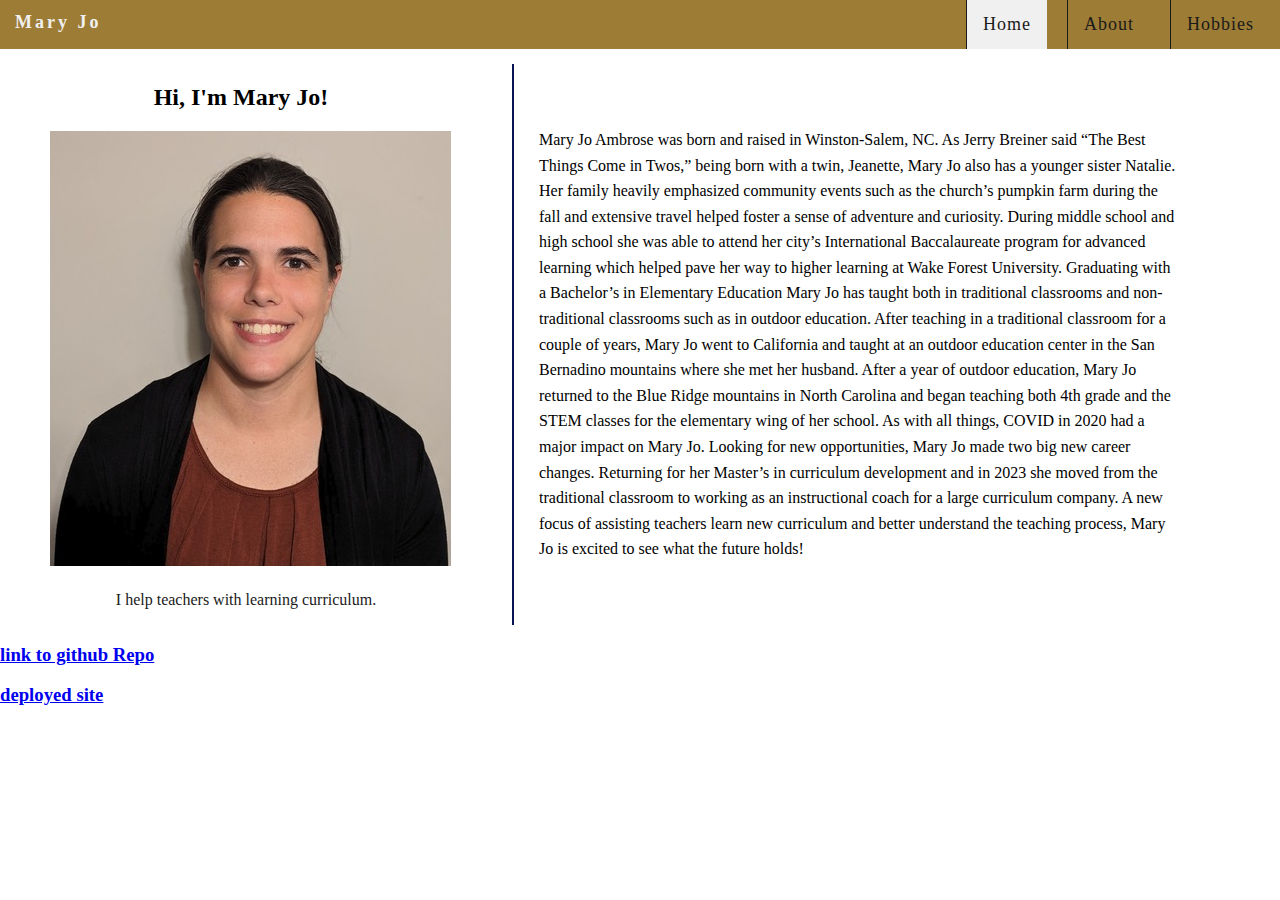
==== index.html @ 536bdade "made initial setups to index, about, and hobbies pages. Initial styling, more detailed styling" ====
<!DOCTYPE html>
<html>
<head>
    <meta name="Description" content="Module 4.2 Assignment" />
    <meta http-equiv="author" content="Jacob Ambrose" />
    <link rel="stylesheet" href="./Ambrose_biosite.css">
    <title>CSD 340 Development with HTML and CSS</title>
</head>
<body>
    <div id="container">
        <div class="navbar">
            <h1 id="title">Mary Jo</h1>
            <div class="nav-right">
                <a class="nav-item active" href="./index.html">Home</a>
                <a class="nav-item" href="./about.html">About</a>
                <a class="nav-item" href="./hobbies.html">Hobbies</a>
                
            </div>
    </div>    
    
        
     <div class="welcome-page"> 
        <div class="left-side">
            <h2>Hi, I'm Mary Jo!</h2>
            <figure><img src="./images/headshot (1).jpg" alt="">
            <figcaption>I help teachers with learning curriculum.</figcaption>
            </figure>
        </div>
        <div class="right-side">
            <p>Mary Jo Ambrose was born and raised in Winston-Salem, NC. As Jerry Breiner said “The Best Things Come in Twos,” being born with a  twin, Jeanette, Mary Jo also has a younger sister Natalie.
                 Her family heavily emphasized community events such as the church’s pumpkin farm during the fall and extensive travel helped foster a sense of adventure and curiosity.
                  During middle school and high school she was able to attend her city’s International Baccalaureate program for advanced learning which helped pave her way to higher learning at Wake Forest University.
                   Graduating with a Bachelor’s in Elementary Education Mary Jo has taught both in traditional classrooms and non-traditional classrooms such as in outdoor education. After teaching in a traditional classroom for a couple of years, Mary Jo went to California and taught at an outdoor education center in the San Bernadino mountains where she met her husband. 
                   After a year of outdoor education, Mary Jo returned to the Blue Ridge mountains in North Carolina and began teaching both 4th grade and the STEM classes for the elementary wing of her school.
                    As with all things, COVID in 2020 had a major impact on Mary Jo. Looking for new opportunities, Mary Jo made two big new career changes. 
                    Returning for her Master’s in curriculum development and in 2023 she moved from the traditional classroom to working as an instructional coach for a large curriculum company.
                     A new focus of assisting teachers learn new curriculum and better understand the teaching process, Mary Jo is excited to see what the future holds!
           </p>
        </div>
    </div>

    <div></div>
<!-- TODO:
make buttons for different landing pages? -->
    </div>
            <a href="https://github.com/jambrose0/bioSite" target="_blank"><h3>link to github Repo</h3></a>
            <a href="https://jambrose0.github.io/bioSite/" target="_blank"><h3>deployed site</h3></a>
            
</body>










</html>
---- Ambrose_biosite.css ----
/* sets css items for all pages */
body {
    margin: 0;

}
/* navbar css */
.navbar {
    list-style-type: none;
    overflow: hidden;
    background-color:#9D7C35;
    position: fixed;
    width: 100%;
    margin-bottom: 75px;
    top: 0;
}
#title {
    float: left;
    font-size: 18px;
    color: #F0F0F0;
    letter-spacing: 3px;
    padding-left: 5px;
    margin-left: 10px;
}
.nav-item {
    color: #1A1A1A;
    text-decoration: none;
    text-align: center;
    float: left;
    padding: 14px 16px;
    font-size: 18px;
    border-left: 1px solid #1A1A1A;
    margin: 0 10px;
    letter-spacing: 1px;
}
.nav-right {
    float: right;
}
.nav-item:hover {
    background-color: #1A1A1A;
    color: #F0F0F0;
}
.active {
    background-color: #F0F0F0;
    color: #1A1A1A;
}

/* landing page specific CSS */
.welcome-page {
    margin-top: 5%;
    align-items: center;
    display: flex;
}
.left-side {
    float: left;
    width: 40%;
    border-right: 2px solid #081554;
}
.left-side figure {
    align-items: center;
    padding-left: 10px;
}
.left-side h2  {
    text-align: center;
    margin-right: 30px;
}

figcaption {
    font: italic;
    font-size: 1em;
    color: #1A1A1A;
    padding-top: 5%;
    padding-right: 30px;
    text-align: center;
}
.right-side {
    margin: 10px;
    padding: 15px;
    width: 50%;
    line-height: 1.6;
}
.about-me {
    margin-top: 5%;
    align-items: center;
    display: flex;
}
#barrel {
    margin-left: 50px;
    text-align: center;
}
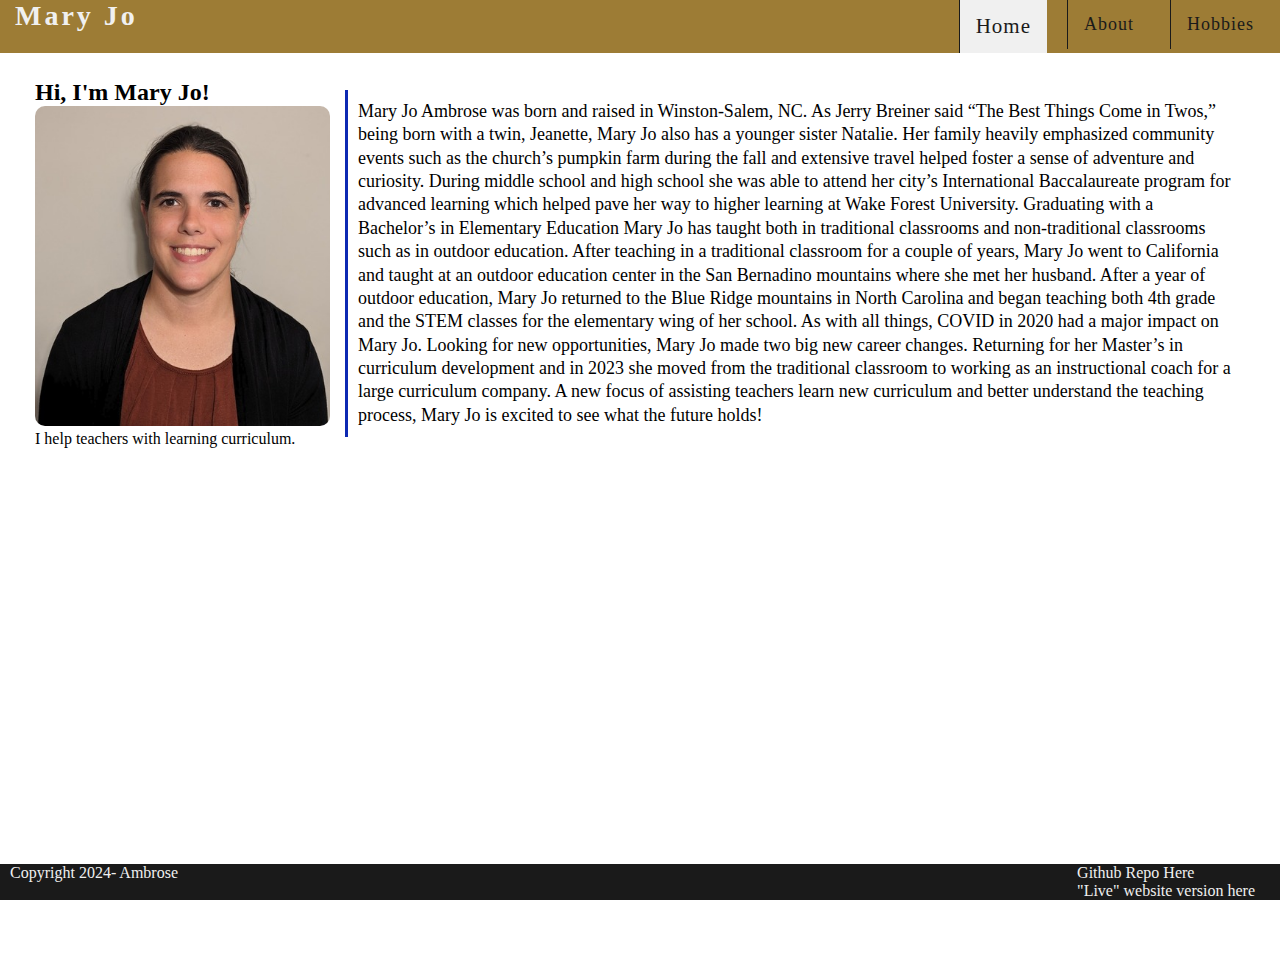
==== commit 7da9aaee: "made major changes across all 3 html files. Changed css to grid from flex, made hobbies page clickab" ====
--- a/index.html
+++ b/index.html
@@ -8,6 +8,7 @@
 </head>
 <body>
     <div id="container">
+        
         <div class="navbar">
             <h1 id="title">Mary Jo</h1>
             <div class="nav-right">
@@ -16,36 +17,45 @@
                 <a class="nav-item" href="./hobbies.html">Hobbies</a>
                 
             </div>
-    </div>    
-    
-        
-     <div class="welcome-page"> 
-        <div class="left-side">
-            <h2>Hi, I'm Mary Jo!</h2>
-            <figure><img src="./images/headshot (1).jpg" alt="">
-            <figcaption>I help teachers with learning curriculum.</figcaption>
-            </figure>
-        </div>
-        <div class="right-side">
-            <p>Mary Jo Ambrose was born and raised in Winston-Salem, NC. As Jerry Breiner said “The Best Things Come in Twos,” being born with a  twin, Jeanette, Mary Jo also has a younger sister Natalie.
-                 Her family heavily emphasized community events such as the church’s pumpkin farm during the fall and extensive travel helped foster a sense of adventure and curiosity.
-                  During middle school and high school she was able to attend her city’s International Baccalaureate program for advanced learning which helped pave her way to higher learning at Wake Forest University.
-                   Graduating with a Bachelor’s in Elementary Education Mary Jo has taught both in traditional classrooms and non-traditional classrooms such as in outdoor education. After teaching in a traditional classroom for a couple of years, Mary Jo went to California and taught at an outdoor education center in the San Bernadino mountains where she met her husband. 
-                   After a year of outdoor education, Mary Jo returned to the Blue Ridge mountains in North Carolina and began teaching both 4th grade and the STEM classes for the elementary wing of her school.
-                    As with all things, COVID in 2020 had a major impact on Mary Jo. Looking for new opportunities, Mary Jo made two big new career changes. 
-                    Returning for her Master’s in curriculum development and in 2023 she moved from the traditional classroom to working as an instructional coach for a large curriculum company.
-                     A new focus of assisting teachers learn new curriculum and better understand the teaching process, Mary Jo is excited to see what the future holds!
-           </p>
+        </div>    
+        <div class="welcome-grid">
+                <div class="welcome-item">
+                    <h2>Hi, I'm Mary Jo!</h2>
+                    <figure><img src="./images/headshot (1).jpg" alt="">
+                        <figcaption>I help teachers with learning curriculum.</figcaption>
+                    </figure>
+                    
+                </div>
+                <div class="welcome-item">
+                    
+                    <p>Mary Jo Ambrose was born and raised in Winston-Salem, NC. As Jerry Breiner said “The Best Things Come in Twos,” being born with a  twin, Jeanette, Mary Jo also has a younger sister Natalie.
+                        Her family heavily emphasized community events such as the church’s pumpkin farm during the fall and extensive travel helped foster a sense of adventure and curiosity.
+                        During middle school and high school she was able to attend her city’s International Baccalaureate program for advanced learning which helped pave her way to higher learning at Wake Forest University.
+                        Graduating with a Bachelor’s in Elementary Education Mary Jo has taught both in traditional classrooms and non-traditional classrooms such as in outdoor education. After teaching in a traditional classroom for a couple of years, Mary Jo went to California and taught at an outdoor education center in the San Bernadino mountains where she met her husband. 
+                        After a year of outdoor education, Mary Jo returned to the Blue Ridge mountains in North Carolina and began teaching both 4th grade and the STEM classes for the elementary wing of her school.
+                        As with all things, COVID in 2020 had a major impact on Mary Jo. Looking for new opportunities, Mary Jo made two big new career changes. 
+                        Returning for her Master’s in curriculum development and in 2023 she moved from the traditional classroom to working as an instructional coach for a large curriculum company.
+                        A new focus of assisting teachers learn new curriculum and better understand the teaching process, Mary Jo is excited to see what the future holds!
+                    </p>
+                </div>
+                
+            </div>
+            
+            <div class="welcome-page">
+            
+            
         </div>
     </div>
-
-    <div></div>
-<!-- TODO:
-make buttons for different landing pages? -->
-    </div>
-            <a href="https://github.com/jambrose0/bioSite" target="_blank"><h3>link to github Repo</h3></a>
-            <a href="https://jambrose0.github.io/bioSite/" target="_blank"><h3>deployed site</h3></a>
-            
+    <footer>
+        <p id="copy-left">Copyright 2024- Ambrose</p>
+    
+        <p id="right-side">
+            <a href="https://github.com/jambrose0/bioSite">Github Repo Here</a>
+            <br>
+            <a href="https://jambrose0.github.io/bioSite/">"Live" website version here</a>
+         </p>            
+    </footer>
+                      
 </body>
 
 
--- a/Ambrose_biosite.css
+++ b/Ambrose_biosite.css
@@ -1,34 +1,49 @@
+:root {
+    --main-color: #9D7C35;
+    --second-color: #1a1a1a;
+    --border-blue: #0D29B2;
+    --letter-white: #F0f0f0;
+    --greyback: #B3AEAA;
+
+}
 /* sets css items for all pages */
+* {
+    box-sizing: border-box;
+    margin: 0;
+    padding:0;
+}
 body {
-    margin: 0;
-
+    justify-content: center;
+    align-items: center;
+    min-height: 100vh;
+    
 }
 /* navbar css */
 .navbar {
     list-style-type: none;
     overflow: hidden;
-    background-color:#9D7C35;
+    background-color:var(--main-color);
     position: fixed;
     width: 100%;
-    margin-bottom: 75px;
     top: 0;
 }
 #title {
     float: left;
-    font-size: 18px;
-    color: #F0F0F0;
+    font-size: 28px;
+    color: var(--letter-white);
     letter-spacing: 3px;
     padding-left: 5px;
     margin-left: 10px;
+    text-align: center;
 }
 .nav-item {
-    color: #1A1A1A;
+    color: var(--second-color);
     text-decoration: none;
     text-align: center;
     float: left;
     padding: 14px 16px;
     font-size: 18px;
-    border-left: 1px solid #1A1A1A;
+    border-left: 1px solid var(--second-color);
     margin: 0 10px;
     letter-spacing: 1px;
 }
@@ -36,54 +51,233 @@
     float: right;
 }
 .nav-item:hover {
-    background-color: #1A1A1A;
-    color: #F0F0F0;
+    background-color: var(--second-color);
+    color: var(--letter-white);
 }
 .active {
-    background-color: #F0F0F0;
-    color: #1A1A1A;
+    background-color: var(--letter-white);
+    color: var(--second-color);
+    font-size: 21px;
+}
+/* footer section */
+footer {
+    background-color: var(--second-color);
+    color: var(--letter-white);
+    position: absolute;
+    bottom: 0;
+    width: 100%;
+    font-weight: 400;
+    padding-right: 10px;
+}
+footer:hover {
+    background-color: var(--main-color);
+    
+}
+footer a {
+    text-decoration: none;
+    color: var(--letter-white);
+    margin: 10px 0 10px 0;
+    padding: 5px;
+}
+footer a:hover {
+    text-decoration: underline;
+    font-size: 18px
+;}
+#copy-left {
+    float: left;
+    padding-left: 10px;
+}
+#right-side {
+    float: right;
+    padding-right: 10px;
 }
 
 /* landing page specific CSS */
+/* .welcome-page {
+    margin-top: 5%;
+    align-items: center;
+    display: flex;
+} */
 .welcome-page {
-    margin-top: 5%;
-    align-items: center;
-    display: flex;
-}
-.left-side {
-    float: left;
-    width: 40%;
-    border-right: 2px solid #081554;
-}
-.left-side figure {
-    align-items: center;
-    padding-left: 10px;
-}
-.left-side h2  {
+    width: 100%;
+    height: 100%;
+    background-image: url(./images/wakeForestCampus.jpg);
+    /* opacity: 0.9; */
+}
+.welcome-grid {
+    display: grid;
+    gap: 5px;
+    grid-template-columns: auto auto;
+    padding: 10px;
+    justify-content: center; 
+     align-items: center;
+    margin-top:  5%;
+}
+.welcome-item {
+    /* border: var(--border-blue); */
+    padding: 5px;
+}
+.welcome-item img {
+    max-width: 320px;
+    max-height: 320px;
+    border-radius: 10px;
+}
+.welcome-item p {
+    border-left: 3px solid var(--border-blue);
+    font-size: 18px;
+    padding: 10px;
+    max-width: 900px;
+    line-height: 1.3;
+}
+.welcome-item h2 figcaption {
+    align-items: center;
+    margin-top: 15px;
+    margin-bottom: 15px;
+    justify-content: center;
     text-align: center;
-    margin-right: 30px;
-}
-
-figcaption {
-    font: italic;
-    font-size: 1em;
-    color: #1A1A1A;
-    padding-top: 5%;
-    padding-right: 30px;
-    text-align: center;
-}
-.right-side {
-    margin: 10px;
-    padding: 15px;
-    width: 50%;
-    line-height: 1.6;
-}
-.about-me {
-    margin-top: 5%;
-    align-items: center;
-    display: flex;
-}
-#barrel {
-    margin-left: 50px;
-    text-align: center;
+}
+/* about me page CSS */
+.about-grid {
+    display: grid;
+    gap: 50px;
+    grid-template-columns: auto auto;
+    padding: 10px;
+    justify-content: center; 
+     align-items: center;
+    margin-top:  5%;
+}
+.about-item {
+    border: var(--border-blue);
+    padding: 20px;
+}
+.about-item img {
+    max-width: 320px;
+    max-height: 320px;
+    border-radius: 10px;
+}
+.img-right {
+    border-right: 3px solid var(--border-blue);
+}
+.img-left {
+    border-left: 3px solid var(--border-blue);
+}
+.about-item h2 {
+    font-size: 42px;
+}
+.about-item p {
+    font-size: 16px;
+}
+
+/* hobbies page CSS */
+.hobby-intro {
+    margin-top: 85px;
+    display: flex;
+    align-items: center;
+    justify-content: center;
+    
+}
+.hobby-intro p {
+
+    font-size: 20px;
+    font-weight: 500;
+}
+.hobby-cards {
+    width: 100%;
+    height: 65vh;
+    display: flex;
+    align-items: center;
+    justify-content: center;
+}
+.card-container {
+    height: 700px;
+    display: flex;
+    flex-wrap: nowrap;
+    justify-content: start;
+}
+.card {
+    width: 80px;
+    border-radius: .75rem;
+    background-size: cover;
+    cursor: pointer;
+    overflow: hidden;
+    border-radius: 2rem;
+    margin: 0 10px;
+    display: flex;
+    align-items: flex-end;
+    transition: .6s cubic-bezier(.28, -0.03, 0, .99);
+    box-shadow: 0px 10px 30px -5px rgba(0,0,0.8);
+
+}
+.card > .row {
+    color: white;
+    display: flex;
+    flex-wrap: nowrap;
+
+}
+.card > .row > .icon {
+    background: #223;
+    color: white;
+    border-radius: 50%;
+    widows: 50px;
+    display: flex;
+    justify-content: center;
+    align-items: center;
+    margin: 15px;
+}
+.card > .row > .description {
+    display: flex;
+    justify-content: center;
+    flex-direction: column;
+    overflow: hidden;
+    height: 80px;
+    width: 520px;
+    opacity: 0;
+    transform: translateY(30px);
+    transition-delay: .3s;
+    transition: all .3s ease;
+}
+.description {
+    margin-left: 5px;
+    background-color: var(--greyback);
+    border-radius: 10px;
+    width: 100%;
+}
+.description p {
+    color: var(--letter-white);
+    padding-top: 5px;
+    margin-left: 5px;
+    
+}
+.description h4 {
+    margin-left: 5px;
+    text-transform: uppercase;
+
+}
+input {
+    display: none;
+}
+input:checked + label {
+    width: 800px;
+}
+
+input:checked + label .description {
+    opacity: 1 !important;
+    transform: translateY(0) !important;
+}
+
+.card[for="c1"] {
+    background-image: url(./images/disney.jpg);
+
+}
+.card[for="c2"] {
+    background-image: url(./images/MaryJo_Jacob_Bridge_Hike.jpeg);
+
+}
+.card[for="c3"] {
+    background-image: url(./images/small-games.jpg);
+
+}
+.card[for="c4"] {
+    background-image: url(./images/Yosemite.jpg);
+
 }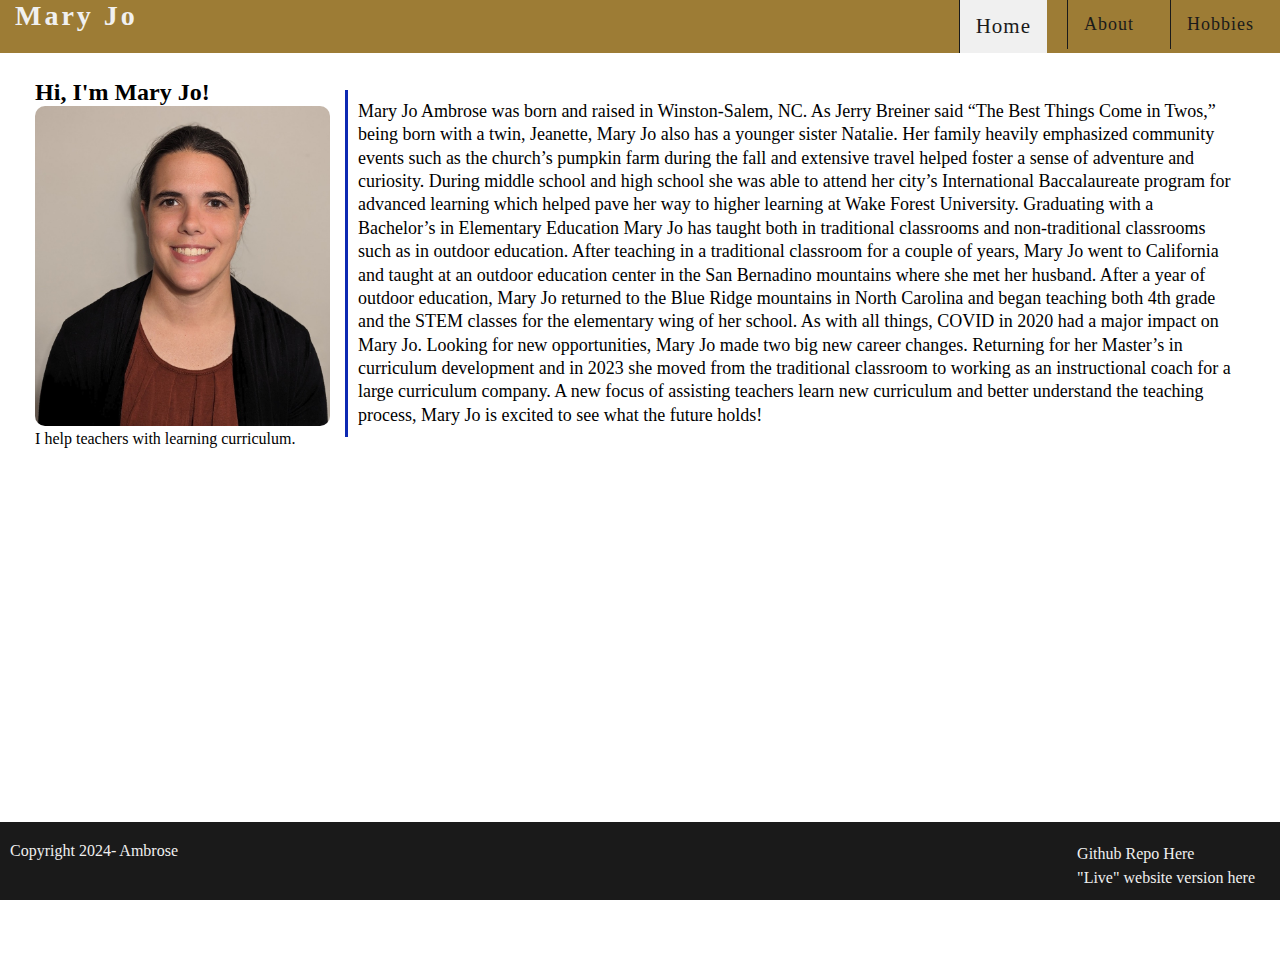
==== commit ae3829c7: "edited images on hand, added new card to hobby section" ====
--- a/index.html
+++ b/index.html
@@ -21,7 +21,7 @@
         <div class="welcome-grid">
                 <div class="welcome-item">
                     <h2>Hi, I'm Mary Jo!</h2>
-                    <figure><img src="./images/headshot (1).jpg" alt="">
+                    <figure><img src="./images/main.jpg" alt="">
                         <figcaption>I help teachers with learning curriculum.</figcaption>
                     </figure>
                     
--- a/Ambrose_biosite.css
+++ b/Ambrose_biosite.css
@@ -63,9 +63,10 @@
 footer {
     background-color: var(--second-color);
     color: var(--letter-white);
-    position: absolute;
+    position: fixed;
     bottom: 0;
     width: 100%;
+    /* height: 75px; */
     font-weight: 400;
     padding-right: 10px;
 }
@@ -73,23 +74,34 @@
     background-color: var(--main-color);
     
 }
+footer div {
+    align-items: center;
+    justify-content: center;
+}
 footer a {
     text-decoration: none;
     color: var(--letter-white);
-    margin: 10px 0 10px 0;
     padding: 5px;
+    /* margin: 20px 0 10px 0; */
 }
 footer a:hover {
     text-decoration: underline;
     font-size: 18px
-;}
-#copy-left {
-    float: left;
-    padding-left: 10px;
-}
-#right-side {
+    ;}
+    #copy-left {
+        float: left;
+        padding-left: 10px;
+        align-items: center;
+        margin: 20px 0 10px 0;
+        justify-content: center;
+    }
+    #right-side {
+    margin: 20px 0 10px 0;
     float: right;
     padding-right: 10px;
+    align-items: center;
+    justify-content: center;
+    line-height: 1.5;
 }
 
 /* landing page specific CSS */
@@ -240,7 +252,7 @@
     margin-left: 5px;
     background-color: var(--greyback);
     border-radius: 10px;
-    width: 100%;
+    /* width: 100%; */
 }
 .description p {
     color: var(--letter-white);
@@ -266,18 +278,22 @@
 }
 
 .card[for="c1"] {
-    background-image: url(./images/disney.jpg);
-
+    background-image: url(./images/hobbies5.jpg);
+    
 }
 .card[for="c2"] {
-    background-image: url(./images/MaryJo_Jacob_Bridge_Hike.jpeg);
-
+    background-image: url(./images/hobbies2.jpeg);
+    
 }
 .card[for="c3"] {
-    background-image: url(./images/small-games.jpg);
-
+    background-image: url(./images/hobbies1.jpg);
+    
 }
 .card[for="c4"] {
-    background-image: url(./images/Yosemite.jpg);
-
+    background-image: url(./images/hobbies4.jpg);
+/* TODO:MAKE NEW CARD FOR BELOW IMAGE */
+    /* background-image: url(./images/hobbies3.jpg); */
+}
+.card[for="c5"] {
+    background-image: url(./images/hobbies3.jpg);
 }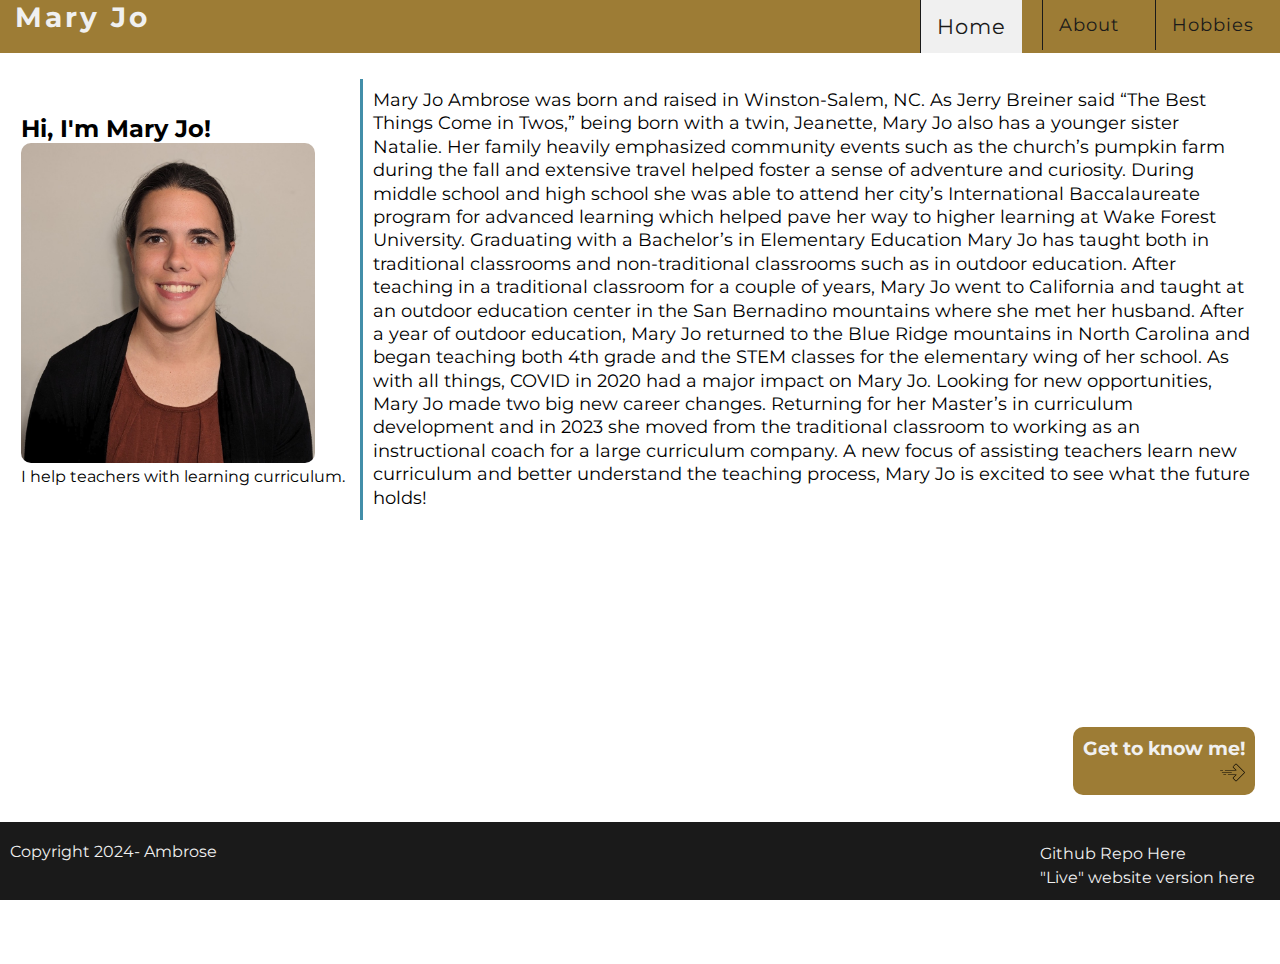
==== commit bb351cac: "edited image names, added font style, updated border-blue to btn-blue. added buttons for easier navi" ====
--- a/index.html
+++ b/index.html
@@ -3,6 +3,8 @@
 <head>
     <meta name="Description" content="Module 4.2 Assignment" />
     <meta http-equiv="author" content="Jacob Ambrose" />
+    <link href='https://fonts.googleapis.com/css?family=Montserrat' rel='stylesheet'>
+
     <link rel="stylesheet" href="./Ambrose_biosite.css">
     <title>CSD 340 Development with HTML and CSS</title>
 </head>
@@ -40,11 +42,16 @@
                 </div>
                 
             </div>
-            
-            <div class="welcome-page">
+            <div class="btn right-btn">
+                <a href="./about.html"><h3>Get to know me!</h3>
+                    <div class="arrow-btn">
+                        <img src="./images/nextArrow.svg" alt="">
+                        
+                    </div>
+                </a>
+            </div>
             
             
-        </div>
     </div>
     <footer>
         <p id="copy-left">Copyright 2024- Ambrose</p>
--- a/Ambrose_biosite.css
+++ b/Ambrose_biosite.css
@@ -1,7 +1,8 @@
 :root {
     --main-color: #9D7C35;
     --second-color: #1a1a1a;
-    --border-blue: #0D29B2;
+    /* --btn-blue: #091C64; */
+    --btn-blue: #428EA9;
     --letter-white: #F0f0f0;
     --greyback: #B3AEAA;
 
@@ -16,7 +17,7 @@
     justify-content: center;
     align-items: center;
     min-height: 100vh;
-    
+    font-family: 'Montserrat';
 }
 /* navbar css */
 .navbar {
@@ -58,6 +59,47 @@
     background-color: var(--letter-white);
     color: var(--second-color);
     font-size: 21px;
+}
+/*Next Page/Back button Styling*/
+.btn {
+    border-radius: 10px;
+    background-color: var(--main-color);
+    color: var(--letter-white);
+    margin: 15% 25px 10% 25px;
+    padding: 10px;
+    font-weight: 400;
+    
+}
+.btn a {
+    text-decoration: none;
+    color: var(--letter-white);
+}
+.btn:hover {
+    background-color: var(--btn-blue);
+    color: var(--letter-white);
+}
+.arrow-btn img{
+    width: 25px;
+    height: 25px;
+    float: right;
+}
+.back-arrow {
+    float: left;
+    
+}
+.arrow-right {
+    float: right;
+}
+.arrow-left img {
+    float: left;
+}
+/* #btn-up {
+    margin-bottom: 30%;
+} */
+
+.right-btn {
+    float: right;
+
 }
 /* footer section */
 footer {
@@ -126,7 +168,7 @@
     margin-top:  5%;
 }
 .welcome-item {
-    /* border: var(--border-blue); */
+    /* border: var(--btn-blue); */
     padding: 5px;
 }
 .welcome-item img {
@@ -135,7 +177,7 @@
     border-radius: 10px;
 }
 .welcome-item p {
-    border-left: 3px solid var(--border-blue);
+    border-left: 3px solid var(--btn-blue);
     font-size: 18px;
     padding: 10px;
     max-width: 900px;
@@ -159,7 +201,7 @@
     margin-top:  5%;
 }
 .about-item {
-    border: var(--border-blue);
+    border: var(--btn-blue);
     padding: 20px;
 }
 .about-item img {
@@ -168,25 +210,27 @@
     border-radius: 10px;
 }
 .img-right {
-    border-right: 3px solid var(--border-blue);
+    border-right: 3px solid var(--main-color);
 }
 .img-left {
-    border-left: 3px solid var(--border-blue);
+    border-left: 3px solid var(--second-color);
 }
 .about-item h2 {
     font-size: 42px;
+    margin-bottom: 10px;
 }
 .about-item p {
-    font-size: 16px;
+    font-size: 18px;
+    margin-top: 10px;
 }
 
 /* hobbies page CSS */
 .hobby-intro {
-    margin-top: 85px;
-    display: flex;
-    align-items: center;
-    justify-content: center;
-    
+    margin: 5% 5% 0 5%;
+    display: flex;
+    align-items: center;
+    justify-content: center;
+    font-weight: 400;
 }
 .hobby-intro p {
 
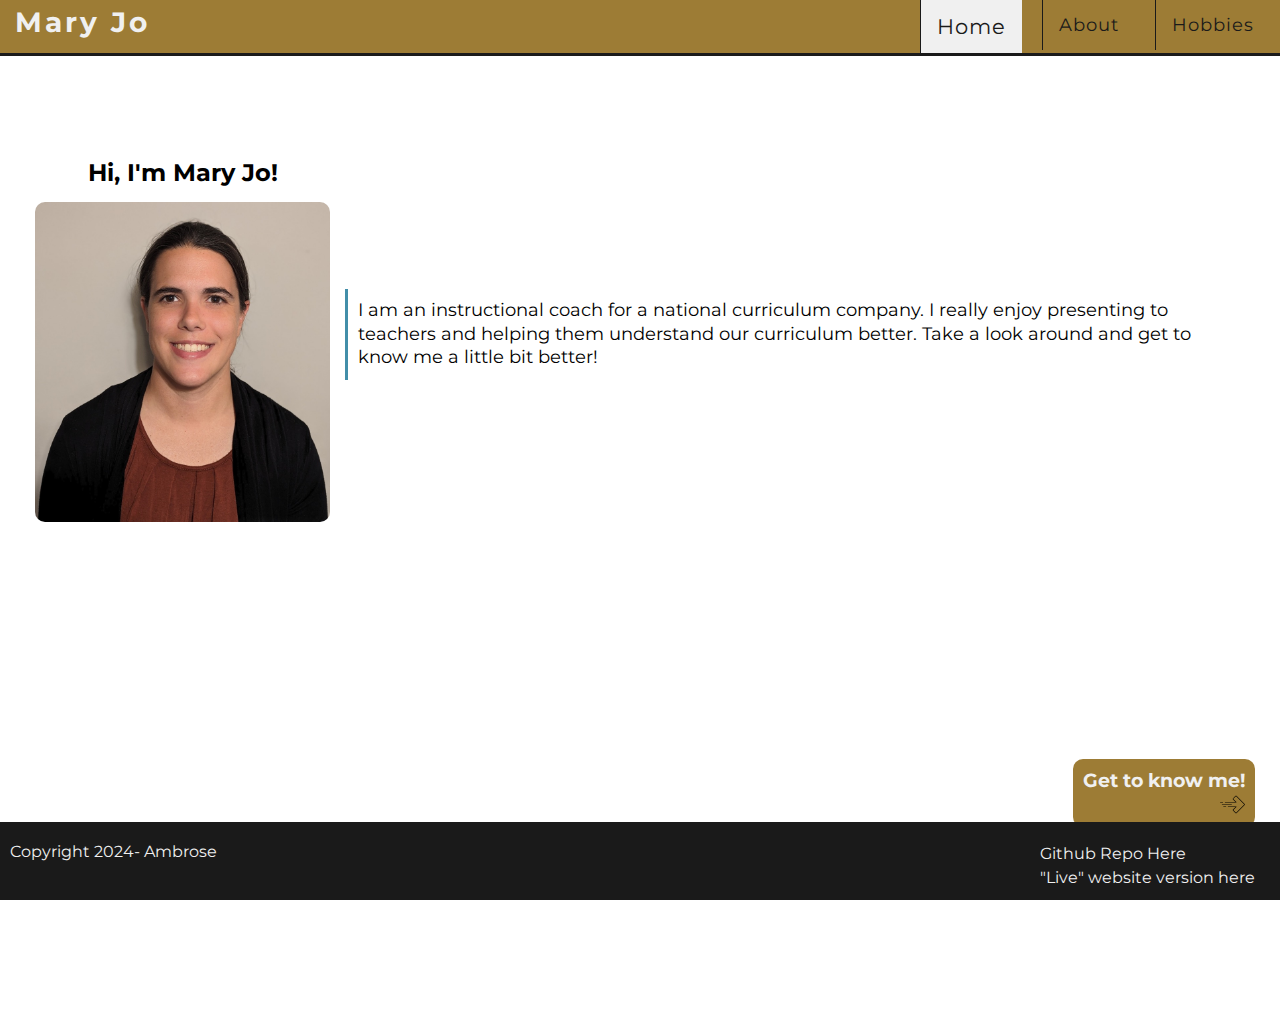
==== commit b4e562b7: "basic css changes to header and footer, cleanup of unused code. Changed landing page text to be less" ====
--- a/index.html
+++ b/index.html
@@ -24,20 +24,13 @@
                 <div class="welcome-item">
                     <h2>Hi, I'm Mary Jo!</h2>
                     <figure><img src="./images/main.jpg" alt="">
-                        <figcaption>I help teachers with learning curriculum.</figcaption>
                     </figure>
                     
                 </div>
                 <div class="welcome-item">
                     
-                    <p>Mary Jo Ambrose was born and raised in Winston-Salem, NC. As Jerry Breiner said “The Best Things Come in Twos,” being born with a  twin, Jeanette, Mary Jo also has a younger sister Natalie.
-                        Her family heavily emphasized community events such as the church’s pumpkin farm during the fall and extensive travel helped foster a sense of adventure and curiosity.
-                        During middle school and high school she was able to attend her city’s International Baccalaureate program for advanced learning which helped pave her way to higher learning at Wake Forest University.
-                        Graduating with a Bachelor’s in Elementary Education Mary Jo has taught both in traditional classrooms and non-traditional classrooms such as in outdoor education. After teaching in a traditional classroom for a couple of years, Mary Jo went to California and taught at an outdoor education center in the San Bernadino mountains where she met her husband. 
-                        After a year of outdoor education, Mary Jo returned to the Blue Ridge mountains in North Carolina and began teaching both 4th grade and the STEM classes for the elementary wing of her school.
-                        As with all things, COVID in 2020 had a major impact on Mary Jo. Looking for new opportunities, Mary Jo made two big new career changes. 
-                        Returning for her Master’s in curriculum development and in 2023 she moved from the traditional classroom to working as an instructional coach for a large curriculum company.
-                        A new focus of assisting teachers learn new curriculum and better understand the teaching process, Mary Jo is excited to see what the future holds!
+                    <p>I am an instructional coach for a national curriculum company. I really enjoy presenting to teachers and helping them  understand our curriculum better.
+                        Take a look around and get to know me a little bit better!
                     </p>
                 </div>
                 
--- a/Ambrose_biosite.css
+++ b/Ambrose_biosite.css
@@ -1,7 +1,6 @@
 :root {
     --main-color: #9D7C35;
     --second-color: #1a1a1a;
-    /* --btn-blue: #091C64; */
     --btn-blue: #428EA9;
     --letter-white: #F0f0f0;
     --greyback: #B3AEAA;
@@ -28,6 +27,7 @@
     width: 100%;
     top: 0;
 }
+
 #title {
     float: left;
     font-size: 28px;
@@ -35,7 +35,7 @@
     letter-spacing: 3px;
     padding-left: 5px;
     margin-left: 10px;
-    text-align: center;
+    margin-top: 5px;
 }
 .nav-item {
     color: var(--second-color);
@@ -48,6 +48,9 @@
     margin: 0 10px;
     letter-spacing: 1px;
 }
+.navbar:hover {
+    border-bottom: 3px solid var(--second-color);
+}
 .nav-right {
     float: right;
 }
@@ -93,9 +96,6 @@
 .arrow-left img {
     float: left;
 }
-/* #btn-up {
-    margin-bottom: 30%;
-} */
 
 .right-btn {
     float: right;
@@ -108,12 +108,11 @@
     position: fixed;
     bottom: 0;
     width: 100%;
-    /* height: 75px; */
     font-weight: 400;
     padding-right: 10px;
 }
 footer:hover {
-    background-color: var(--main-color);
+    border:3px solid var(--main-color);
     
 }
 footer div {
@@ -124,13 +123,12 @@
     text-decoration: none;
     color: var(--letter-white);
     padding: 5px;
-    /* margin: 20px 0 10px 0; */
 }
 footer a:hover {
     text-decoration: underline;
     font-size: 18px
     ;}
-    #copy-left {
+#copy-left {
         float: left;
         padding-left: 10px;
         align-items: center;
@@ -147,16 +145,11 @@
 }
 
 /* landing page specific CSS */
-/* .welcome-page {
-    margin-top: 5%;
-    align-items: center;
-    display: flex;
-} */
+
 .welcome-page {
     width: 100%;
     height: 100%;
     background-image: url(./images/wakeForestCampus.jpg);
-    /* opacity: 0.9; */
 }
 .welcome-grid {
     display: grid;
@@ -164,17 +157,18 @@
     grid-template-columns: auto auto;
     padding: 10px;
     justify-content: center; 
-     align-items: center;
-    margin-top:  5%;
+    align-items: center;
+    margin-top:  10%;
+    margin-bottom: 2%;
 }
 .welcome-item {
-    /* border: var(--btn-blue); */
     padding: 5px;
 }
 .welcome-item img {
     max-width: 320px;
     max-height: 320px;
     border-radius: 10px;
+    /* border-right: 3xpx solid var(--btn-blue); */
 }
 .welcome-item p {
     border-left: 3px solid var(--btn-blue);
@@ -182,8 +176,10 @@
     padding: 10px;
     max-width: 900px;
     line-height: 1.3;
-}
-.welcome-item h2 figcaption {
+    padding: 10px;
+    align-items: center;
+}
+.welcome-item h2 {
     align-items: center;
     margin-top: 15px;
     margin-bottom: 15px;
@@ -239,12 +235,12 @@
 }
 .hobby-cards {
     width: 100%;
-    height: 65vh;
     display: flex;
     align-items: center;
     justify-content: center;
 }
 .card-container {
+    margin-top: 25px;
     height: 700px;
     display: flex;
     flex-wrap: nowrap;
@@ -296,7 +292,6 @@
     margin-left: 5px;
     background-color: var(--greyback);
     border-radius: 10px;
-    /* width: 100%; */
 }
 .description p {
     color: var(--letter-white);
@@ -335,8 +330,6 @@
 }
 .card[for="c4"] {
     background-image: url(./images/hobbies4.jpg);
-/* TODO:MAKE NEW CARD FOR BELOW IMAGE */
-    /* background-image: url(./images/hobbies3.jpg); */
 }
 .card[for="c5"] {
     background-image: url(./images/hobbies3.jpg);
